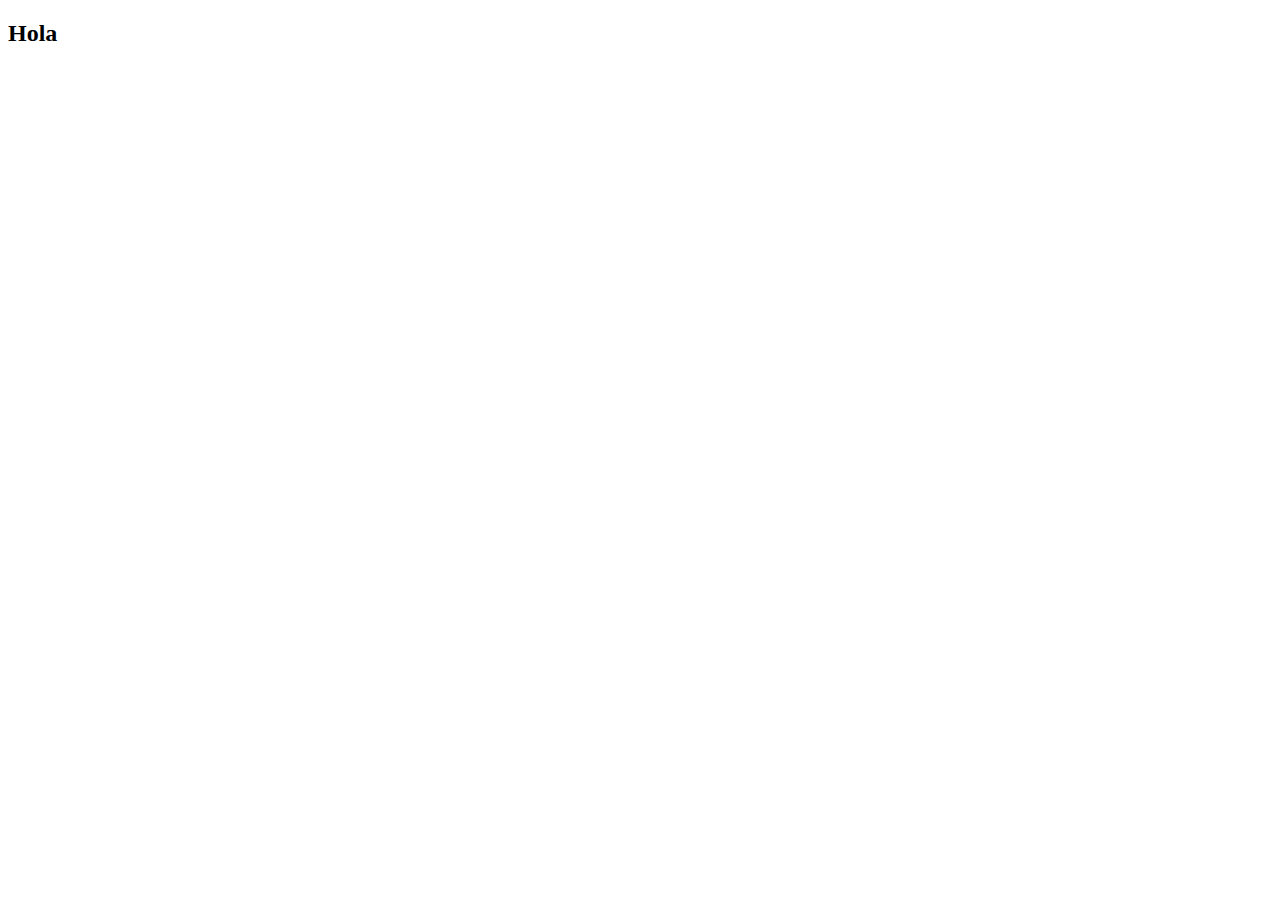
==== index.html @ 5af7d9a3 "proyecto integrador" ====
<!DOCTYPE html>
<html>
<head>
    <meta charset="utf-8">
    <meta http-equiv="X-UA-Compatible" content="IE=edge">
    <title>Hola</title>
    <meta name="viewport" content="width=device-width, initial-scale=1">
    <link rel="stylesheet" type="text/css" media="screen" href="main.css">
    <script src="main.js"></script>
</head>
<body>
    <h2>Hola</h2>
    
</body>
</html>
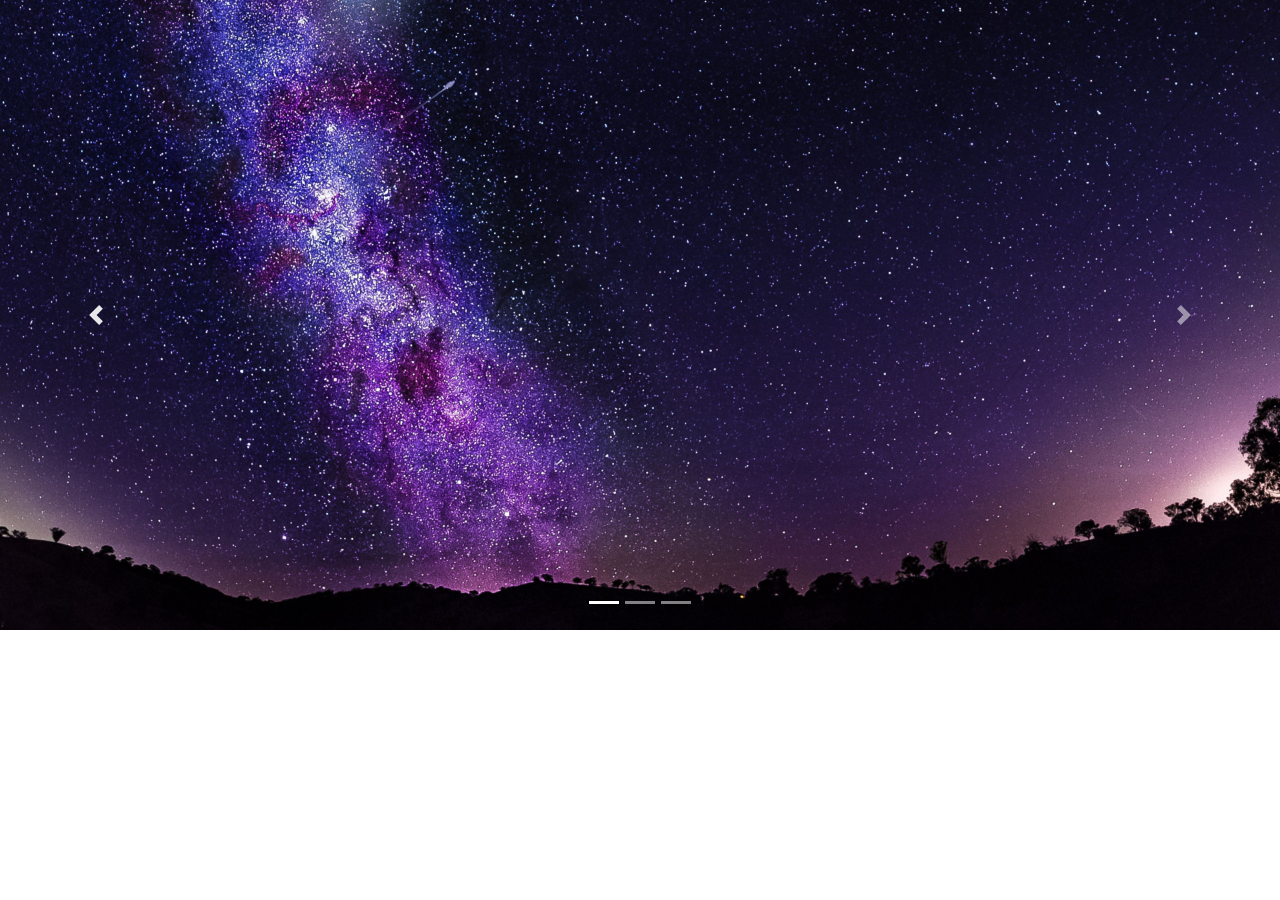
==== commit 13f87eab: "proyecto integrador" ====
--- a/index.html
+++ b/index.html
@@ -5,11 +5,39 @@
     <meta http-equiv="X-UA-Compatible" content="IE=edge">
     <title>Hola</title>
     <meta name="viewport" content="width=device-width, initial-scale=1">
-    <link rel="stylesheet" type="text/css" media="screen" href="main.css">
+    <link rel="stylesheet" href="https://stackpath.bootstrapcdn.com/bootstrap/4.3.1/css/bootstrap.min.css" integrity="sha384-ggOyR0iXCbMQv3Xipma34MD+dH/1fQ784/j6cY/iJTQUOhcWr7x9JvoRxT2MZw1T" crossorigin="anonymous">
+    <link rel="stylesheet" type="text/css" media="screen" href="css/master.css">
     <script src="main.js"></script>
 </head>
 <body>
-    <h2>Hola</h2>
-    
+  <div class="container-fluid p-0">
+    <section class="__container-carousel">
+      <div id="carouselExampleControls" class="carousel slide carousel-fade" data-ride="carousel">
+          <ol class="carousel-indicators">
+              <li data-target="#carouselExampleIndicators" data-slide-to="0" class="active"></li>
+              <li data-target="#carouselExampleIndicators" data-slide-to="1"></li>
+              <li data-target="#carouselExampleIndicators" data-slide-to="2"></li>
+            </ol>
+        <div class="carousel-inner">
+          <div class="carousel-item active slide1">
+          </div>
+          <div class="carousel-item slide2">  
+          </div>
+          <div class="carousel-item slide3">
+          </div>
+        </div>
+        <a class="carousel-control-prev" href="#carouselExampleControls" role="button" data-slide="prev">
+          <span class="carousel-control-prev-icon" aria-hidden="true"></span>
+          <span class="sr-only">Previous</span>
+        </a>
+        <a class="carousel-control-next" href="#carouselExampleControls" role="button" data-slide="next">
+          <span class="carousel-control-next-icon" aria-hidden="true"></span>
+          <span class="sr-only">Next</span>
+        </a>
+      </div>
+    </section>
+ <script src="https://code.jquery.com/jquery-3.3.1.slim.min.js" integrity="sha384-q8i/X+965DzO0rT7abK41JStQIAqVgRVzpbzo5smXKp4YfRvH+8abtTE1Pi6jizo" crossorigin="anonymous"></script>
+ <script src="https://cdnjs.cloudflare.com/ajax/libs/popper.js/1.14.7/umd/popper.min.js" integrity="sha384-UO2eT0CpHqdSJQ6hJty5KVphtPhzWj9WO1clHTMGa3JDZwrnQq4sF86dIHNDz0W1" crossorigin="anonymous"></script>
+ <script src="https://stackpath.bootstrapcdn.com/bootstrap/4.3.1/js/bootstrap.min.js" integrity="sha384-JjSmVgyd0p3pXB1rRibZUAYoIIy6OrQ6VrjIEaFf/nJGzIxFDsf4x0xIM+B07jRM" crossorigin="anonymous"></script>      
 </body>
 </html>--- a/css/master.css
+++ b/css/master.css
@@ -0,0 +1,31 @@
+* {
+    box-sizing: border-box;
+    margin: 0 auto;
+    padding: 0;
+}
+
+  .__container-carousel .carousel-inner .carousel-item {
+    display: flex;
+    overflow: hidden;
+    background-size: cover;
+    background-position: center;
+
+  }
+  
+  
+  .__container-carousel .carousel-inner .carousel-item.slide1 {
+    background-image: url("../img/imagen1.jpg");
+    min-height: 70vh;
+  }
+  
+  .__container-carousel .carousel-inner .carousel-item.slide2 {
+    background-image: url("../img/imagen2.jpg");
+    min-height: 70vh;
+  }
+  
+  .__container-carousel .carousel-inner .carousel-item.slide3 {
+    background-image: url("../img/imagen3.jpg");
+    min-height: 70vh;
+  }
+
+
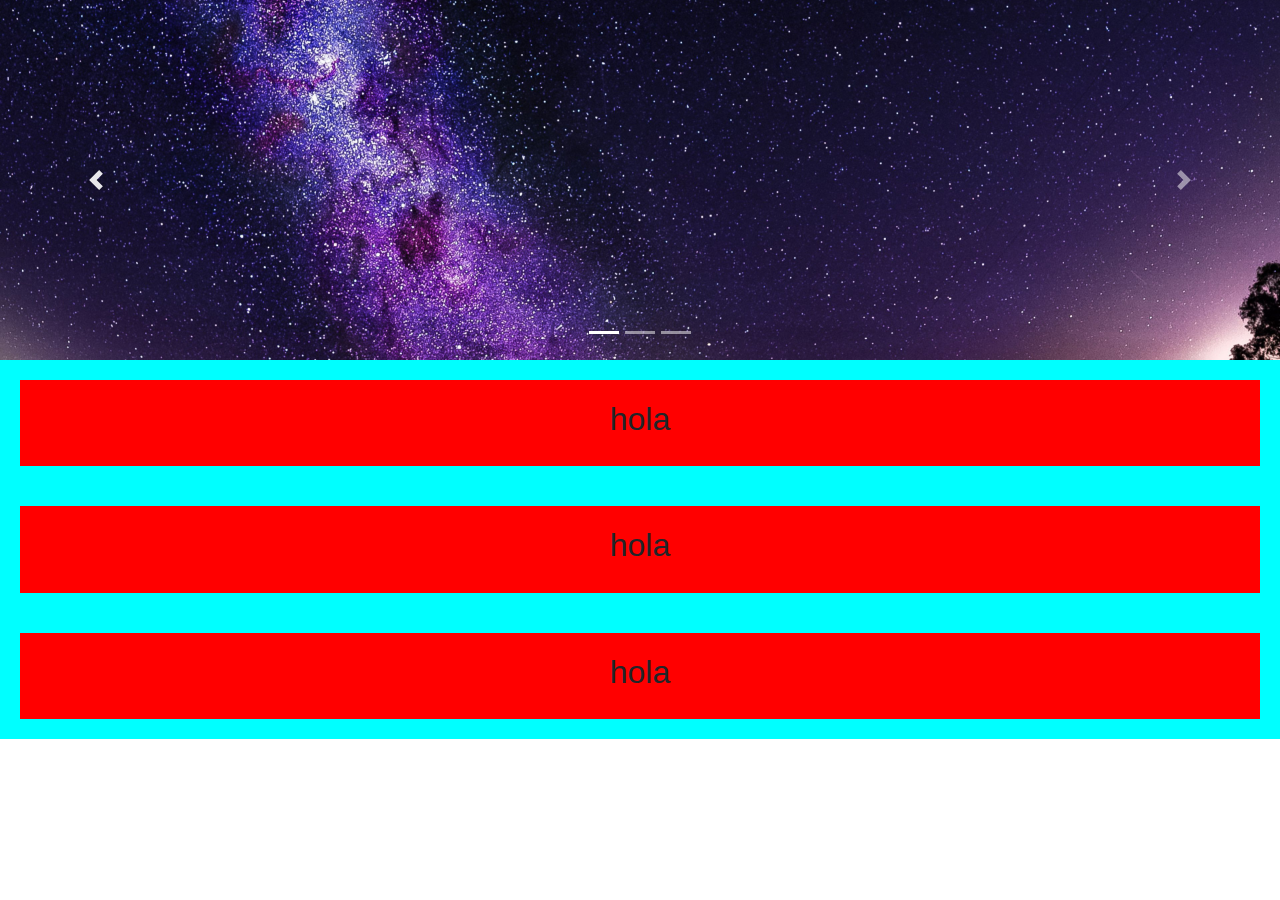
==== commit 9db97570: "carousel y articulos" ====
--- a/index.html
+++ b/index.html
@@ -34,8 +34,13 @@
           <span class="carousel-control-next-icon" aria-hidden="true"></span>
           <span class="sr-only">Next</span>
         </a>
-      </div>
     </section>
+        <section class="section1">
+            <article class="article1"><h2>hola</h2></article>
+            <article class="article2"><h2>hola</h2></article>
+            <article class="article3"><h2>hola</h2></article>
+        </section>
+    </div>
  <script src="https://code.jquery.com/jquery-3.3.1.slim.min.js" integrity="sha384-q8i/X+965DzO0rT7abK41JStQIAqVgRVzpbzo5smXKp4YfRvH+8abtTE1Pi6jizo" crossorigin="anonymous"></script>
  <script src="https://cdnjs.cloudflare.com/ajax/libs/popper.js/1.14.7/umd/popper.min.js" integrity="sha384-UO2eT0CpHqdSJQ6hJty5KVphtPhzWj9WO1clHTMGa3JDZwrnQq4sF86dIHNDz0W1" crossorigin="anonymous"></script>
  <script src="https://stackpath.bootstrapcdn.com/bootstrap/4.3.1/js/bootstrap.min.js" integrity="sha384-JjSmVgyd0p3pXB1rRibZUAYoIIy6OrQ6VrjIEaFf/nJGzIxFDsf4x0xIM+B07jRM" crossorigin="anonymous"></script>      
--- a/css/master.css
+++ b/css/master.css
@@ -15,17 +15,36 @@
   
   .__container-carousel .carousel-inner .carousel-item.slide1 {
     background-image: url("../img/imagen1.jpg");
-    min-height: 70vh;
+    min-height: 40vh;
   }
   
   .__container-carousel .carousel-inner .carousel-item.slide2 {
     background-image: url("../img/imagen2.jpg");
-    min-height: 70vh;
+    min-height: 40vh;
   }
   
   .__container-carousel .carousel-inner .carousel-item.slide3 {
     background-image: url("../img/imagen3.jpg");
-    min-height: 70vh;
+    min-height: 40vh;
+
   }
+  .section1{
+    background-color: aqua;
+    display:flex;
+    flex-direction:column;
+  }
+  .article1, .article2, .article3{
+    background-color:red;
+    widows: 60%;
+    height:20%;
+    padding: 20px;
+    margin: 20px;
+    align-items: center;
+    text-align: center;
+
+  }
+  
 
 
+  
+
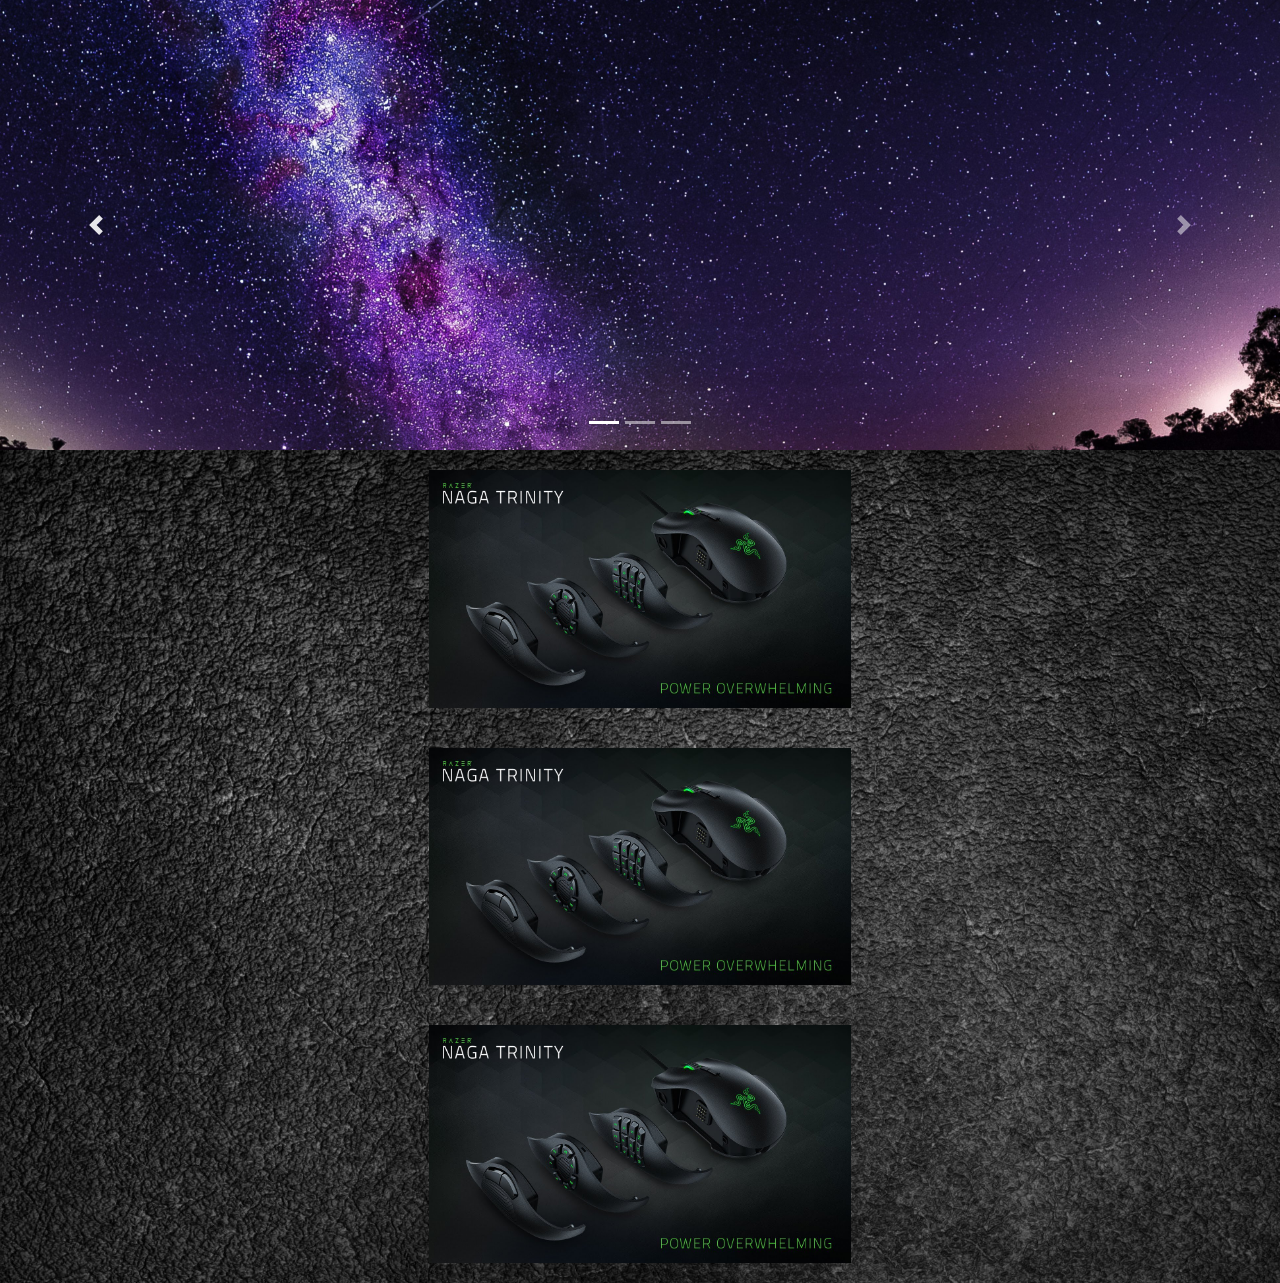
==== commit e4c92c73: "carousel y articles" ====
--- a/index.html
+++ b/index.html
@@ -36,9 +36,15 @@
         </a>
     </section>
         <section class="section1">
-            <article class="article1"><h2>hola</h2></article>
-            <article class="article2"><h2>hola</h2></article>
-            <article class="article3"><h2>hola</h2></article>
+            <article class="article1 imagen">
+              <img src="img/razer1.jpg" alt="">
+            </article>
+            <article class="article2 imagen">
+              <img src="img/razer1.jpg" alt="">
+            </article>
+            <article class="article3 imagen">
+              <img src="img/razer1.jpg" alt="">
+            </article>
         </section>
     </div>
  <script src="https://code.jquery.com/jquery-3.3.1.slim.min.js" integrity="sha384-q8i/X+965DzO0rT7abK41JStQIAqVgRVzpbzo5smXKp4YfRvH+8abtTE1Pi6jizo" crossorigin="anonymous"></script>
--- a/css/master.css
+++ b/css/master.css
@@ -5,7 +5,7 @@
 }
 
   .__container-carousel .carousel-inner .carousel-item {
-    display: flex;
+    display:flex;
     overflow: hidden;
     background-size: cover;
     background-position: center;
@@ -15,35 +15,37 @@
   
   .__container-carousel .carousel-inner .carousel-item.slide1 {
     background-image: url("../img/imagen1.jpg");
-    min-height: 40vh;
+    min-height: 50vh;
   }
   
   .__container-carousel .carousel-inner .carousel-item.slide2 {
     background-image: url("../img/imagen2.jpg");
-    min-height: 40vh;
+    min-height: 50vh;
   }
   
   .__container-carousel .carousel-inner .carousel-item.slide3 {
     background-image: url("../img/imagen3.jpg");
-    min-height: 40vh;
+    min-height: 50vh;
 
   }
   .section1{
-    background-color: aqua;
+    background-image: url(../img/thumb-1920-549939.jpg);
     display:flex;
     flex-direction:column;
+    align-items: center;
+    background-size: cover;
   }
   .article1, .article2, .article3{
     background-color:red;
-    widows: 60%;
-    height:20%;
-    padding: 20px;
+    width: 33%;
     margin: 20px;
     align-items: center;
-    text-align: center;
 
   }
-  
+
+   img{
+     width: 100%;
+   }
 
 
   
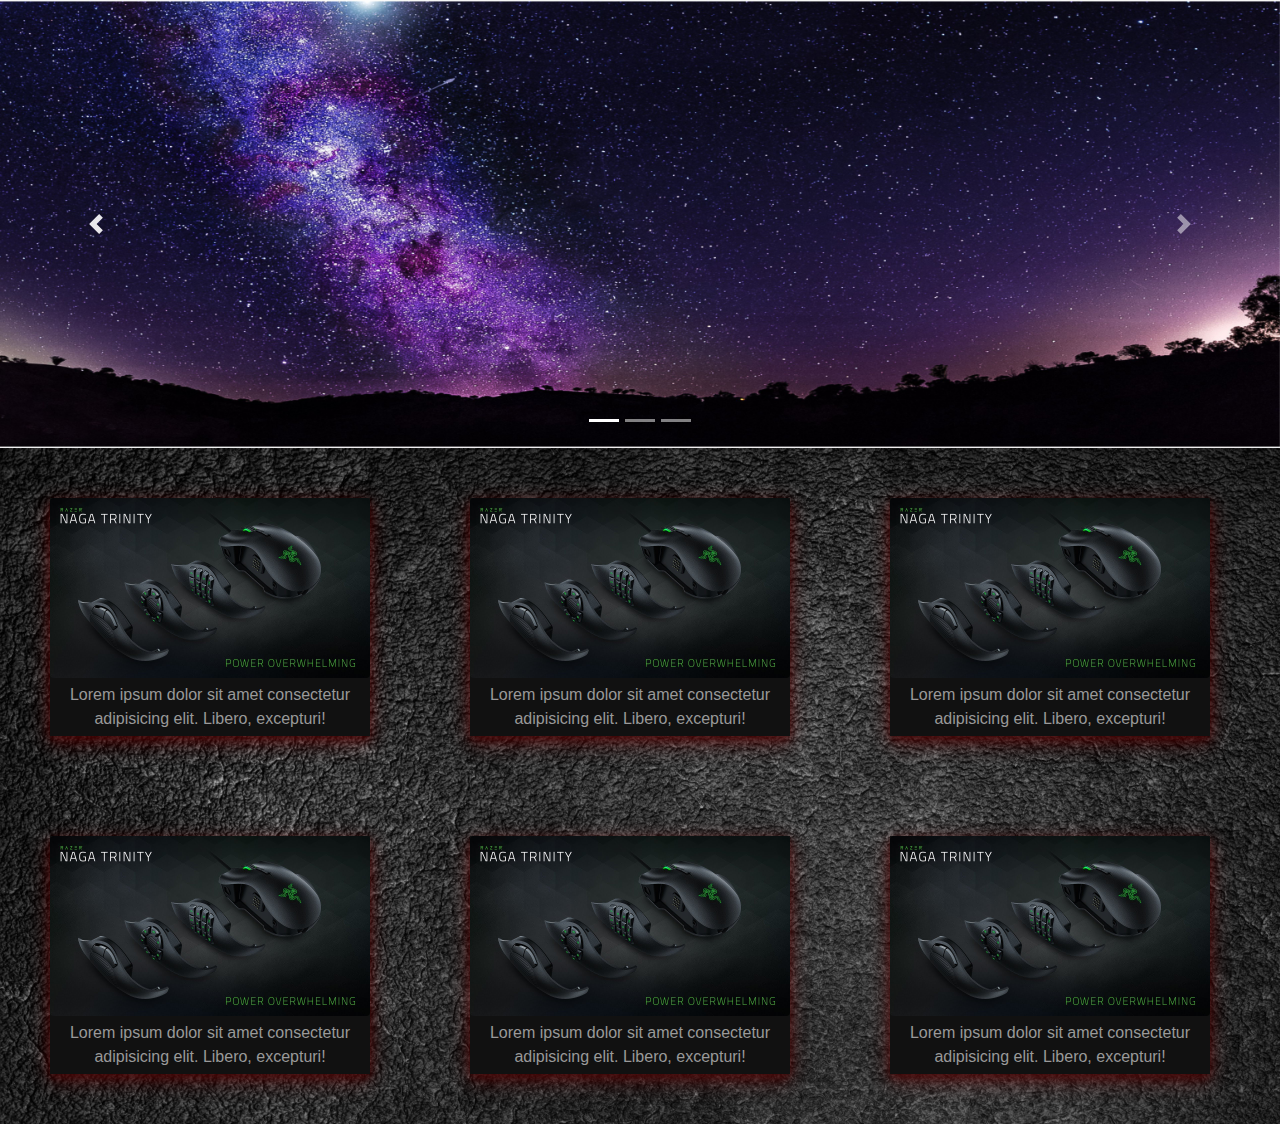
==== commit fd9d5c7a: "carousel y articles" ====
--- a/index.html
+++ b/index.html
@@ -20,10 +20,13 @@
             </ol>
         <div class="carousel-inner">
           <div class="carousel-item active slide1">
+              <img src="img/imagen1.jpg" class="d-block w-100" alt="...">
           </div>
-          <div class="carousel-item slide2">  
+          <div class="carousel-item slide2">
+              <img src="img/imagen2.jpg" class="d-block w-100" alt="...">
           </div>
           <div class="carousel-item slide3">
+              <img src="img/imagen3.jpg" class="d-block w-100" alt="...">
           </div>
         </div>
         <a class="carousel-control-prev" href="#carouselExampleControls" role="button" data-slide="prev">
@@ -36,15 +39,36 @@
         </a>
     </section>
         <section class="section1">
-            <article class="article1 imagen">
-              <img src="img/razer1.jpg" alt="">
-            </article>
-            <article class="article2 imagen">
-              <img src="img/razer1.jpg" alt="">
-            </article>
-            <article class="article3 imagen">
-              <img src="img/razer1.jpg" alt="">
-            </article>
+              <article class="article1 col-xs-12 col-sm-6 col-md-5 col-lg-3 col-xl-3 p-0">
+                <img src="img/razer1.jpg" class="img-fluid  rounded" alt="Responsive image">
+                <p>Lorem ipsum dolor sit amet consectetur adipisicing elit. Libero, excepturi!
+                </p>
+              </article>
+              <article class="article2 col-xs-12 col-sm-6 col-md-5 col-lg-3 col-xl-3 p-0">
+                <img src="img/razer1.jpg" class="img-fluid rounded" alt="Responsive image">
+                <p>Lorem ipsum dolor sit amet consectetur adipisicing elit. Libero, excepturi!
+                  </p>
+              </article>
+              <article class="article3 col-xs-12 col-sm-6 col-md-5 col-lg-3 col-xl-3 p-0">
+                <img src="img/razer1.jpg" class="img-fluid  rounded" alt="Responsive image">
+                <p>Lorem ipsum dolor sit amet consectetur adipisicing elit. Libero, excepturi!
+                  </p>
+              </article>
+              <article class="article4 col-xs-12 col-sm-6 col-md-5 col-lg-3 col-xl-3 p-0">
+                  <img src="img/razer1.jpg" class="img-fluid  rounded" alt="Responsive image">
+                  <p>Lorem ipsum dolor sit amet consectetur adipisicing elit. Libero, excepturi!
+                  </p>
+                </article>
+                <article class="article5 col-xs-12 col-sm-6 col-md-5 col-lg-3 col-xl-3 p-0">
+                    <img src="img/razer1.jpg" class="img-fluid  rounded" alt="Responsive image">
+                    <p>Lorem ipsum dolor sit amet consectetur adipisicing elit. Libero, excepturi!
+                    </p>
+                  </article>
+                <article class="article6 col-xs-12 col-sm-6 col-md-5 col-lg-3 col-xl-3 p-0">
+                      <img src="img/razer1.jpg" class="img-fluid  rounded" alt="Responsive image">
+                      <p>Lorem ipsum dolor sit amet consectetur adipisicing elit. Libero, excepturi!
+                      </p>
+                    </article>
         </section>
     </div>
  <script src="https://code.jquery.com/jquery-3.3.1.slim.min.js" integrity="sha384-q8i/X+965DzO0rT7abK41JStQIAqVgRVzpbzo5smXKp4YfRvH+8abtTE1Pi6jizo" crossorigin="anonymous"></script>
--- a/css/master.css
+++ b/css/master.css
@@ -4,49 +4,81 @@
     padding: 0;
 }
 
-  .__container-carousel .carousel-inner .carousel-item {
-    display:flex;
-    overflow: hidden;
-    background-size: cover;
-    background-position: center;
+  .__container-carousel .carousel-inner .carousel-item img {
+    height:100vw;
 
   }
   
-  
-  .__container-carousel .carousel-inner .carousel-item.slide1 {
-    background-image: url("../img/imagen1.jpg");
-    min-height: 50vh;
-  }
-  
-  .__container-carousel .carousel-inner .carousel-item.slide2 {
-    background-image: url("../img/imagen2.jpg");
-    min-height: 50vh;
-  }
-  
-  .__container-carousel .carousel-inner .carousel-item.slide3 {
-    background-image: url("../img/imagen3.jpg");
-    min-height: 50vh;
-
-  }
   .section1{
     background-image: url(../img/thumb-1920-549939.jpg);
     display:flex;
     flex-direction:column;
     align-items: center;
     background-size: cover;
+    padding: 10px;
   }
-  .article1, .article2, .article3{
-    background-color:red;
-    width: 33%;
+  .section1 article{
+    background-color: #111111;
     margin: 20px;
     align-items: center;
+    box-shadow: 0 4px 8px 0 rgba(73, 5, 5, 0.637), 0 6px 20px 0 rgba(90, 3, 3, 0.651)
 
   }
 
    img{
      width: 100%;
    }
+  .section1 p{
+    text-align: center;
+    font-size: 1rem;
+    margin-bottom: 0;
+    padding: 5px;
+    color: #999999;
+  }
 
+@media(min-width: 576px){
+  .__container-carousel .carousel-inner .carousel-item img {
+    height:60vw;
+    
 
+  }
+  .section1 article{
+    max-width: 90%;
+  }
+
+}
   
+@media (min-width: 768px){
+  .section1{
+    flex-direction: row;
+    flex-wrap: wrap;
+    padding: 0;
+  }
+  .section1 article{
+    margin:31px;
+    max-width: 50%;
+  }
+  .__container-carousel .carousel-inner .carousel-item img {
+    height:50vw;
 
+  }
+}
+@media (min-width: 992px){
+  .__container-carousel .carousel-inner .carousel-item img {
+    height:40vw;
+
+  }
+ 
+  .section1 article{
+    margin:41px;
+  }
+}
+@media (min-width: 1200px){
+  .__container-carousel .carousel-inner .carousel-item img {
+    height:35vw;
+
+  }
+  .section1 article{
+    margin:50px;
+  }
+} 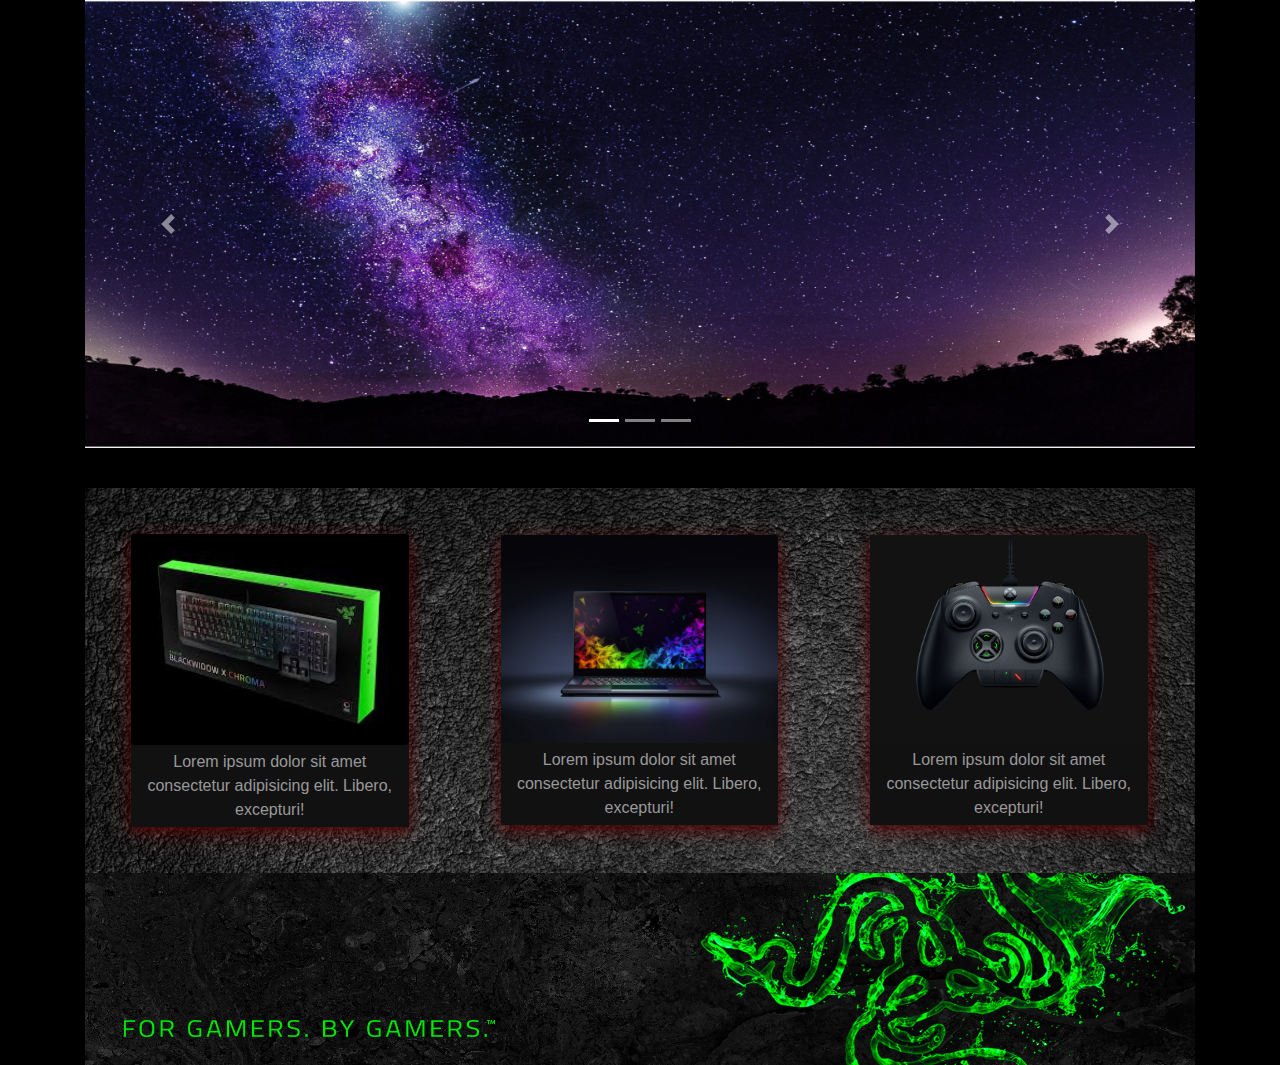
==== commit 3b270438: "proyecto integrador" ====
--- a/index.html
+++ b/index.html
@@ -3,14 +3,14 @@
 <head>
     <meta charset="utf-8">
     <meta http-equiv="X-UA-Compatible" content="IE=edge">
-    <title>Hola</title>
+    <title>Home</title>
     <meta name="viewport" content="width=device-width, initial-scale=1">
     <link rel="stylesheet" href="https://stackpath.bootstrapcdn.com/bootstrap/4.3.1/css/bootstrap.min.css" integrity="sha384-ggOyR0iXCbMQv3Xipma34MD+dH/1fQ784/j6cY/iJTQUOhcWr7x9JvoRxT2MZw1T" crossorigin="anonymous">
     <link rel="stylesheet" type="text/css" media="screen" href="css/master.css">
     <script src="main.js"></script>
 </head>
 <body>
-  <div class="container-fluid p-0">
+  <div class="container">
     <section class="__container-carousel">
       <div id="carouselExampleControls" class="carousel slide carousel-fade" data-ride="carousel">
           <ol class="carousel-indicators">
@@ -40,35 +40,25 @@
     </section>
         <section class="section1">
               <article class="article1 col-xs-12 col-sm-6 col-md-5 col-lg-3 col-xl-3 p-0">
-                <img src="img/razer1.jpg" class="img-fluid  rounded" alt="Responsive image">
+                <img src="img/razer4.jpg" class="img-fluid  rounded" alt="Responsive image">
                 <p>Lorem ipsum dolor sit amet consectetur adipisicing elit. Libero, excepturi!
                 </p>
               </article>
               <article class="article2 col-xs-12 col-sm-6 col-md-5 col-lg-3 col-xl-3 p-0">
-                <img src="img/razer1.jpg" class="img-fluid rounded" alt="Responsive image">
+                <img src="img/razer2.jpg" class="img-fluid rounded" alt="Responsive image">
                 <p>Lorem ipsum dolor sit amet consectetur adipisicing elit. Libero, excepturi!
                   </p>
               </article>
               <article class="article3 col-xs-12 col-sm-6 col-md-5 col-lg-3 col-xl-3 p-0">
-                <img src="img/razer1.jpg" class="img-fluid  rounded" alt="Responsive image">
+                <img src="img/razer3.jpg" class="img-fluid rounded" alt="Responsive image">
                 <p>Lorem ipsum dolor sit amet consectetur adipisicing elit. Libero, excepturi!
                   </p>
               </article>
-              <article class="article4 col-xs-12 col-sm-6 col-md-5 col-lg-3 col-xl-3 p-0">
-                  <img src="img/razer1.jpg" class="img-fluid  rounded" alt="Responsive image">
-                  <p>Lorem ipsum dolor sit amet consectetur adipisicing elit. Libero, excepturi!
-                  </p>
-                </article>
-                <article class="article5 col-xs-12 col-sm-6 col-md-5 col-lg-3 col-xl-3 p-0">
-                    <img src="img/razer1.jpg" class="img-fluid  rounded" alt="Responsive image">
-                    <p>Lorem ipsum dolor sit amet consectetur adipisicing elit. Libero, excepturi!
-                    </p>
-                  </article>
-                <article class="article6 col-xs-12 col-sm-6 col-md-5 col-lg-3 col-xl-3 p-0">
-                      <img src="img/razer1.jpg" class="img-fluid  rounded" alt="Responsive image">
-                      <p>Lorem ipsum dolor sit amet consectetur adipisicing elit. Libero, excepturi!
-                      </p>
-                    </article>
+        </section>
+        <section class="section2">
+          <article class="article4">
+              <img src="img/razer.jpg" alt="Responsive image">
+          </article>
         </section>
     </div>
  <script src="https://code.jquery.com/jquery-3.3.1.slim.min.js" integrity="sha384-q8i/X+965DzO0rT7abK41JStQIAqVgRVzpbzo5smXKp4YfRvH+8abtTE1Pi6jizo" crossorigin="anonymous"></script>
--- a/css/master.css
+++ b/css/master.css
@@ -8,6 +8,9 @@
     height:100vw;
 
   }
+  body{
+    background-color: black;
+  }
   
   .section1{
     background-image: url(../img/thumb-1920-549939.jpg);
@@ -16,6 +19,7 @@
     align-items: center;
     background-size: cover;
     padding: 10px;
+    margin-top: 40px;
   }
   .section1 article{
     background-color: #111111;
@@ -34,6 +38,10 @@
     margin-bottom: 0;
     padding: 5px;
     color: #999999;
+  }
+  .section2 article img{
+    height: 15vw;
+    
   }
 
 @media(min-width: 576px){
@@ -55,7 +63,7 @@
     padding: 0;
   }
   .section1 article{
-    margin:31px;
+    margin:28px;
     max-width: 50%;
   }
   .__container-carousel .carousel-inner .carousel-item img {
@@ -70,7 +78,7 @@
   }
  
   .section1 article{
-    margin:41px;
+    margin:38px;
   }
 }
 @media (min-width: 1200px){
@@ -79,6 +87,6 @@
 
   }
   .section1 article{
-    margin:50px;
+    margin:46px;
   }
-} +} 
